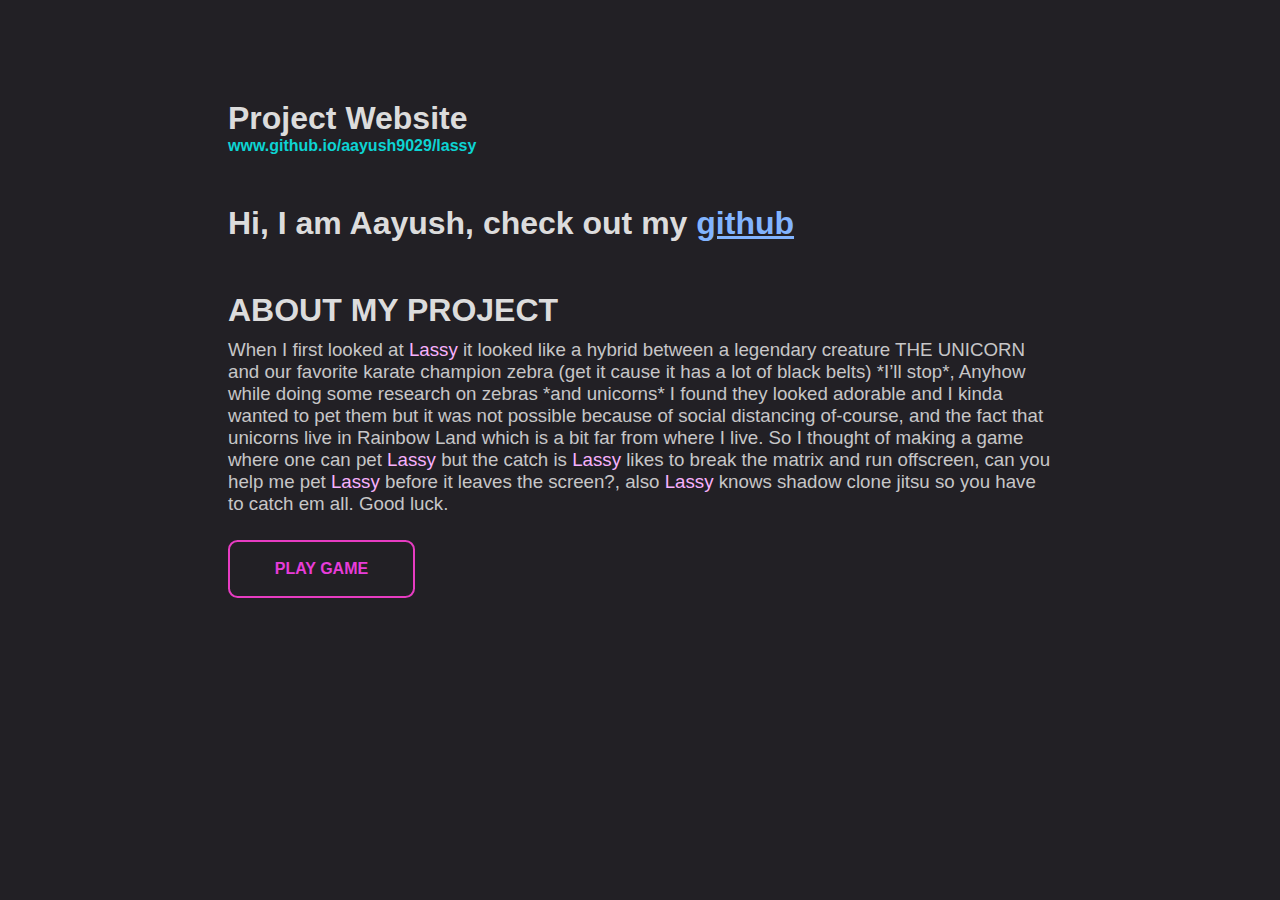
==== index.html @ aace8ea3 "added files" ====
<!DOCTYPE html>
<html lang="en">
  <head>
    <meta charset="UTF-8" />
    <meta name="viewport" content="width=device-width, initial-scale=1.0" />
    <title>lassy</title>
    <link rel="stylesheet" href="style/index.css" />
  </head>
  <body>
      <div class="red"></div>
      <div class="holder">
          
    <h1>
        <h1>Project Website</h1>
        <h2>
          www.github.io/aayush9029/lassy
        </h2>
        <h1>Hi, I am Aayush, check out my <a href="https://github.com/Aayush9029">github</a></h1>
        <h1>
            ABOUT MY PROJECT
        </h1>
        <h3>
          When I first looked at       <div class="red">Lassy</div>
           it looked like a hybrid between a
          legendary creature THE UNICORN and our favorite karate champion zebra
          (get it cause it has a lot of black belts) *I’ll stop*, Anyhow while
          doing some research on zebras *and unicorns* I found they looked
          adorable and I kinda wanted to pet them but it was not possible
          because of social distancing of-course, and the fact that unicorns
          live in Rainbow Land which is a bit far from where I live. So I
          thought of making a game where one can pet <div class="red">Lassy</div> but the catch is
          <div class="red">Lassy</div> likes to break the matrix and run offscreen, can you help me pet
          <div class="red">Lassy</div> before it leaves the screen?, also <div class="red">Lassy</div> knows shadow clone jitsu
          so you have to catch em all. Good luck.
        </h3>
        <div class="gameButton">
            <a class = "btn first" href="game.html">Play game</a>

        </div>

      </div>
  </body>
</html>
---- style/index.css ----
* {
  padding: 0px;
  margin: 0px;
}

body {
  background-color: #222025;
  overflow: hidden;
  font-family: Arial, Helvetica, sans-serif;
}

a {
  color: rgb(130, 180, 255);
}

.holder {
  padding: 0px 10vw;
}
h2 {
  color: rgb(13, 211, 211);
  font-size: medium;
  padding-right: 100px;
  padding-left: 100px;
}
h3 {
  color: rgba(255, 255, 255, 0.75);
  padding-top: 10px;
  padding-right: 100px;
  padding-left: 100px;
  font-weight: 100;
}
h1 {
  color: rgba(255, 255, 255, 0.856);
  padding-top: 50px;
  padding-right: 100px;
  padding-left: 100px;
}

.first {
  -webkit-transition: box-shadow 300ms ease-in-out, color 300ms ease-in-out;
  transition: box-shadow 300ms ease-in-out, color 300ms ease-in-out;
}
.first:hover {
  box-shadow: 0 0 40px 40px #e73ca0 inset;
}

.btn {
  /* box-sizing: border-box; */
  -webkit-appearance: none;
  -moz-appearance: none;
  appearance: none;
  background-color: transparent;
  border: 2px solid #e73cc2;
  border-radius: 0.6em;
  color: #e73cd9;
  /* margin: 100px; */
  cursor: pointer;
  align-self: center;
  font-size: 1rem;
  font-weight: 400;
  line-height: 1;
  padding: 1.2em 2.8em;
  text-decoration: none;
  text-align: center;
  text-transform: uppercase;
  font-family: "Montserrat", sans-serif;
  font-weight: 700;
}
.btn:hover,
.btn:focus {
  color: #fff;
  outline: 0;
}
.gameButton {
  display: flex;
  align-content: center;
  align-self: center;
  text-align: center;
  padding-left: 100px;
  padding-top: 25px;
}

.red {
  color: rgb(247, 177, 253);
  display: inline;
}
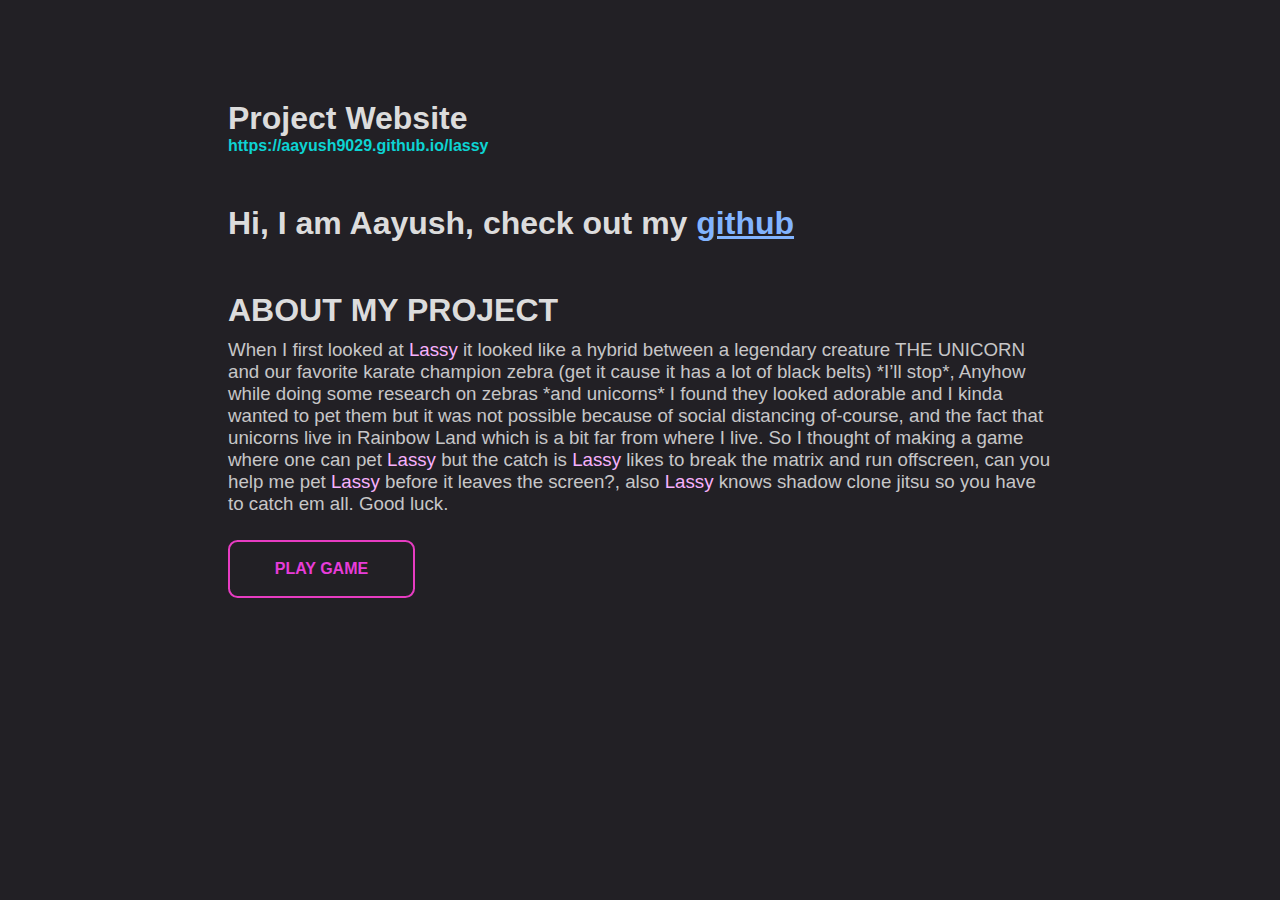
==== commit c8295b77: "updated few files" ====
--- a/index.html
+++ b/index.html
@@ -13,7 +13,7 @@
     <h1>
         <h1>Project Website</h1>
         <h2>
-          www.github.io/aayush9029/lassy
+          https://aayush9029.github.io/lassy
         </h2>
         <h1>Hi, I am Aayush, check out my <a href="https://github.com/Aayush9029">github</a></h1>
         <h1>
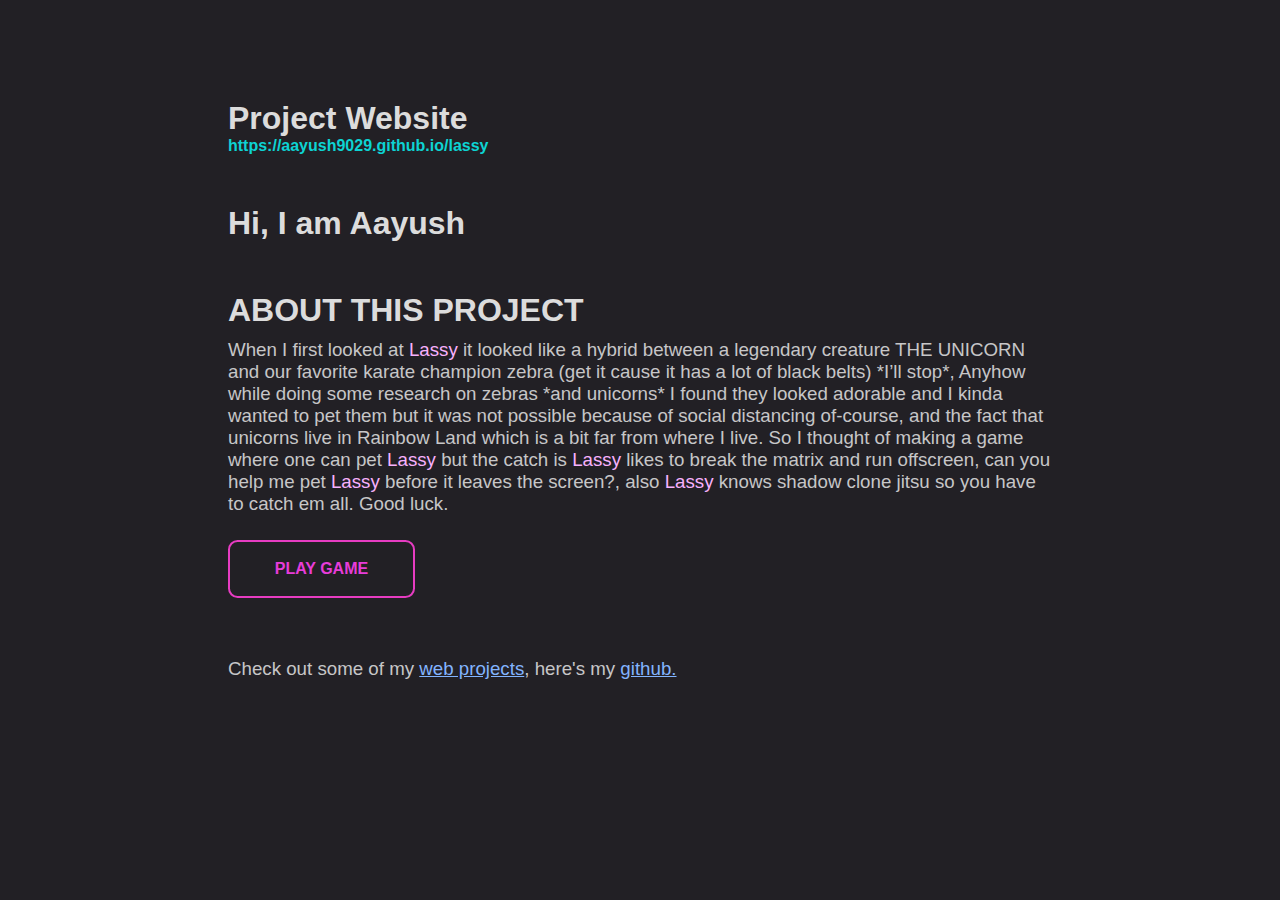
==== commit 3b77f6fa: "updated few files" ====
--- a/index.html
+++ b/index.html
@@ -15,9 +15,10 @@
         <h2>
           https://aayush9029.github.io/lassy
         </h2>
-        <h1>Hi, I am Aayush, check out my <a href="https://github.com/Aayush9029">github</a></h1>
-        <h1>
-            ABOUT MY PROJECT
+        <h1>Hi, I am Aayush</h1>
+
+       <h1>
+            ABOUT THIS PROJECT
         </h1>
         <h3>
           When I first looked at       <div class="red">Lassy</div>
@@ -35,9 +36,11 @@
         </h3>
         <div class="gameButton">
             <a class = "btn first" href="game.html">Play game</a>
-
         </div>
+        <div class="spacing"> </div>
+        <h3>Check out some of my <a href="https://aayush.wtf/pages/projects.html">web projects</a>, here's my <a href="https://aayush9029.github.io/lassy">github.</a> </h3>
 
       </div>
+
   </body>
 </html>
--- a/style/index.css
+++ b/style/index.css
@@ -84,3 +84,7 @@
   color: rgb(247, 177, 253);
   display: inline;
 }
+
+.spacing {
+  padding: 25px;
+}
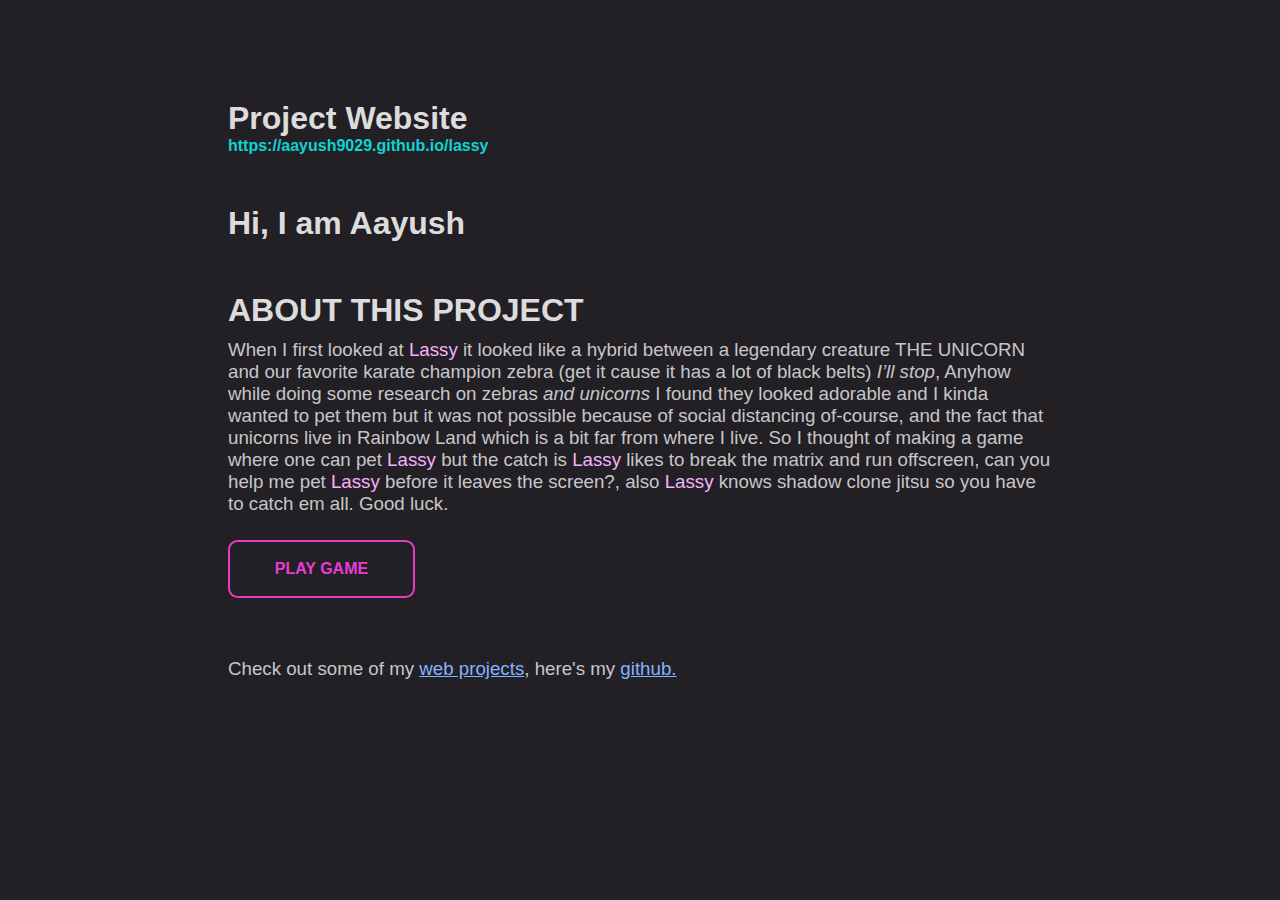
==== commit 947bdfa5: "updated few files" ====
--- a/index.html
+++ b/index.html
@@ -24,8 +24,8 @@
           When I first looked at       <div class="red">Lassy</div>
            it looked like a hybrid between a
           legendary creature THE UNICORN and our favorite karate champion zebra
-          (get it cause it has a lot of black belts) *I’ll stop*, Anyhow while
-          doing some research on zebras *and unicorns* I found they looked
+          (get it cause it has a lot of black belts) <i>I’ll stop</i>, Anyhow while
+          doing some research on zebras <i>and unicorns</i> I found they looked
           adorable and I kinda wanted to pet them but it was not possible
           because of social distancing of-course, and the fact that unicorns
           live in Rainbow Land which is a bit far from where I live. So I
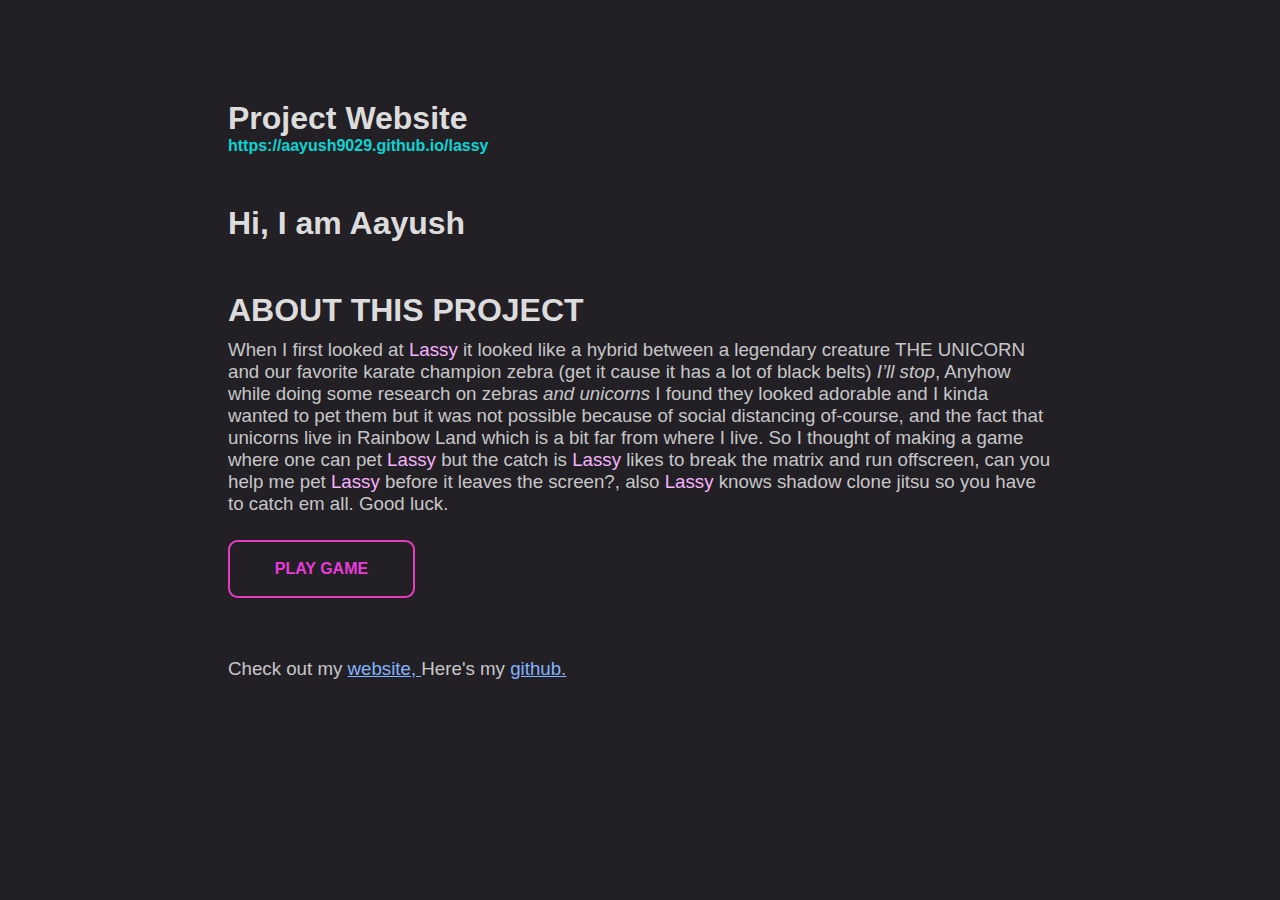
==== commit 9400d5d5: "Update index.html" ====
--- a/index.html
+++ b/index.html
@@ -38,7 +38,7 @@
             <a class = "btn first" href="game.html">Play game</a>
         </div>
         <div class="spacing"> </div>
-        <h3>Check out some of my <a href="https://aayush.wtf/pages/projects.html">web projects</a>, here's my <a href="https://aayush9029.github.io/lassy">github.</a> </h3>
+        <h3>Check out my <a href="https://aayush9029.github.io/FinalWebpage/">website, </a>Here's my <a href="https://github.com/Aayush9029">github.</a> </h3>
 
       </div>
 
